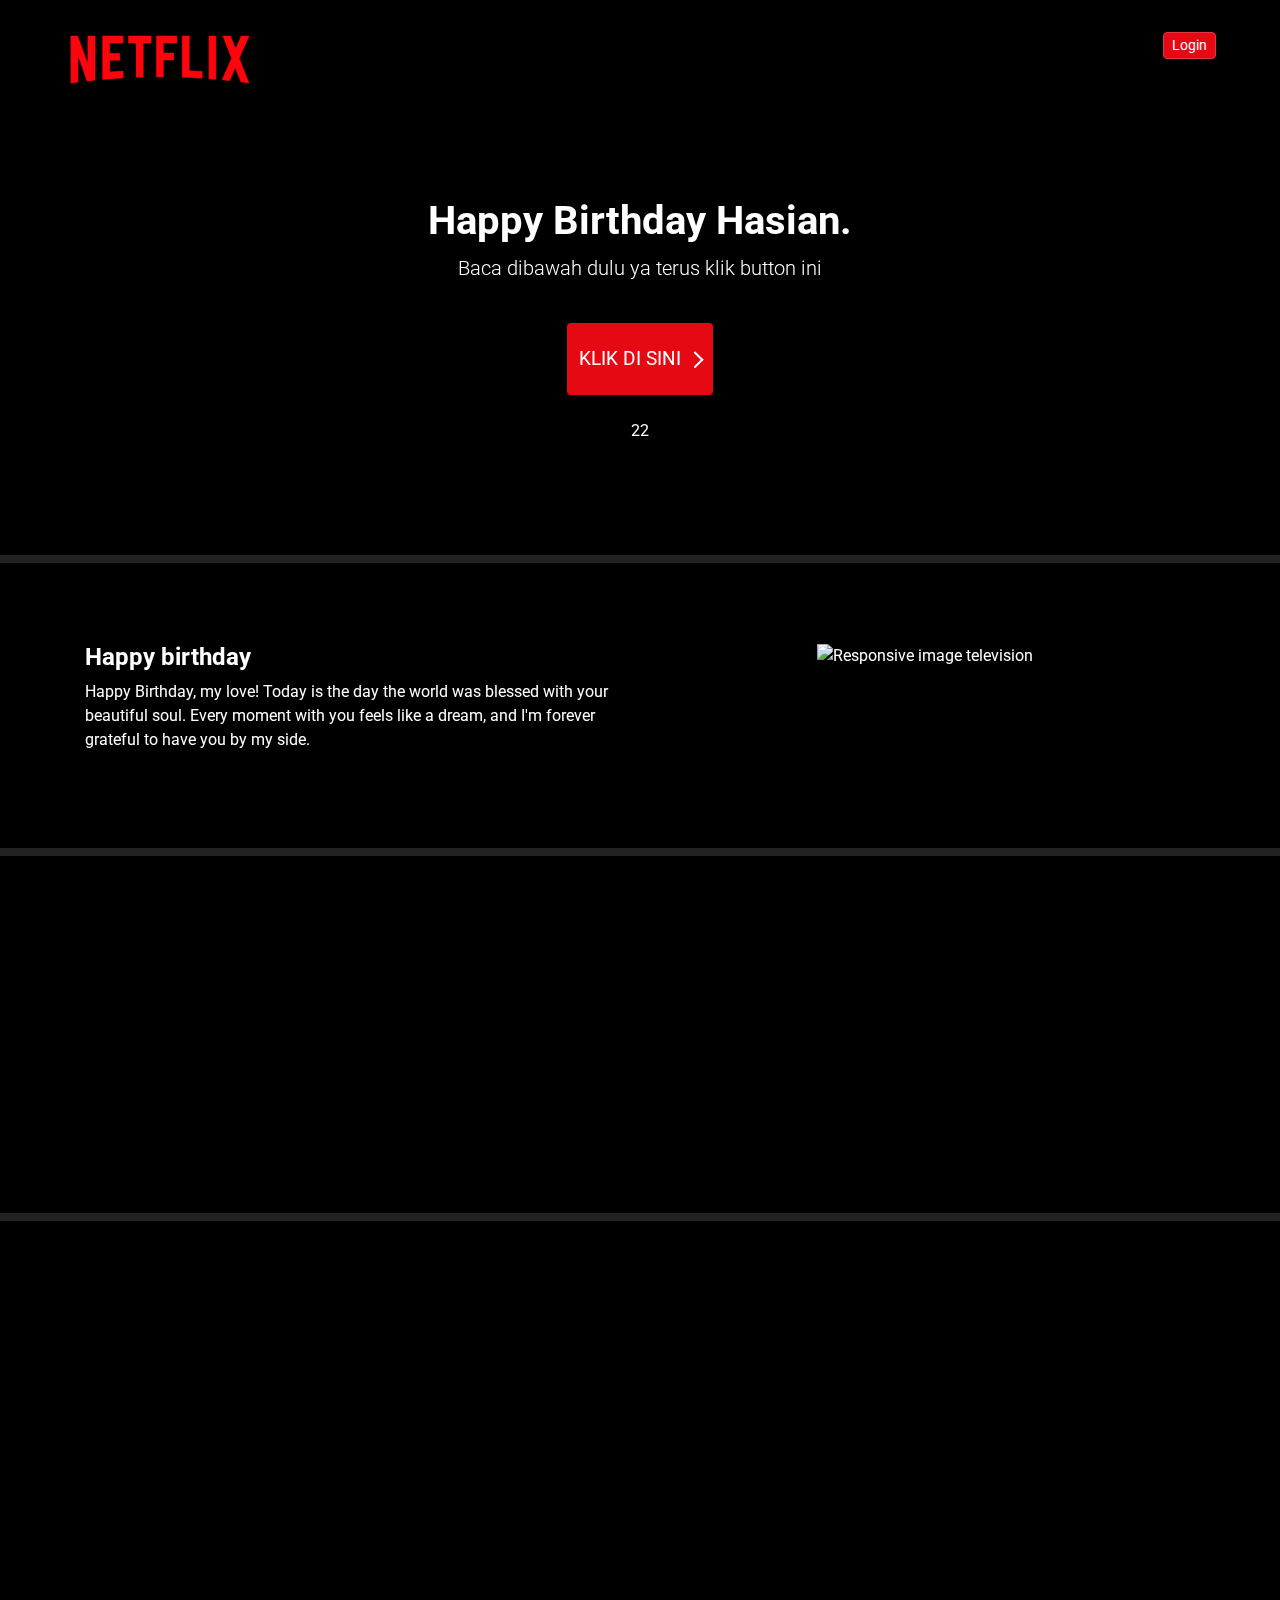
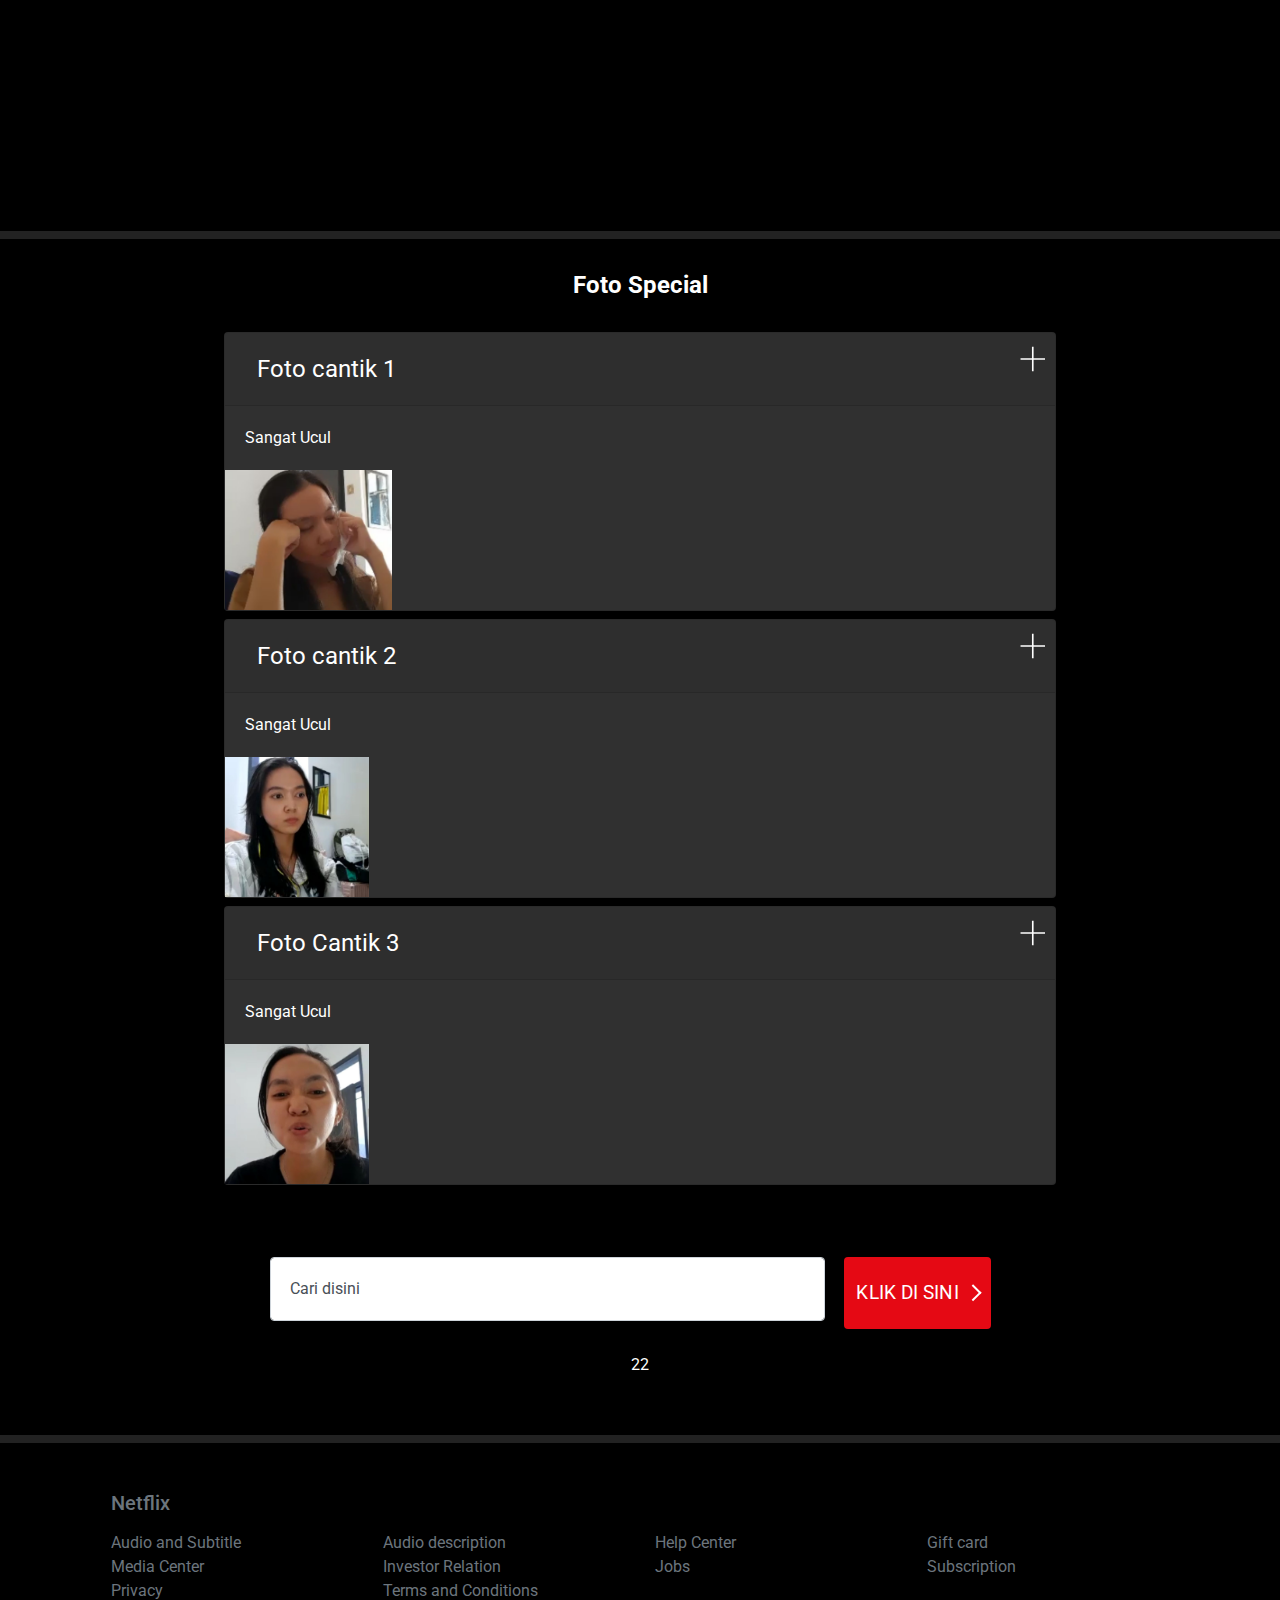
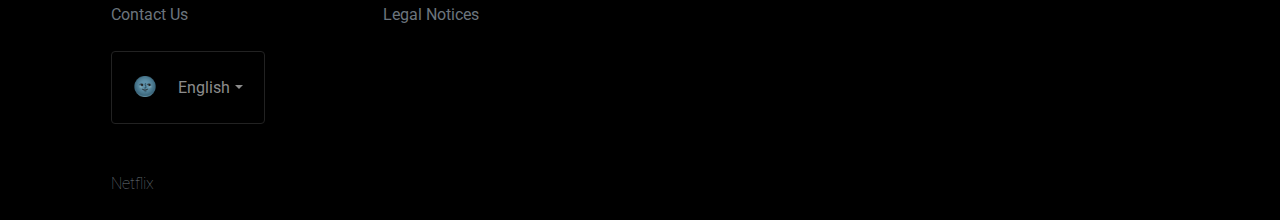
==== index.html @ d00db01c "tes1" ====
<!DOCTYPE html>
<html lang="es">

<head>
  <meta charset="utf-8" />
  <meta name="viewport" content="width=device-width, initial-scale=1, shrink-to-fit=no" />
  <meta name="description"
    content="Disfruta de Netflix, películas y series en streaming en tu smart TV, consola, PC, Mac, móvil, tableta y más dispositivos." />
  <title>Netflix</title>
  <link rel="shortcut icon" href="https://assets.nflxext.com/us/ffe/siteui/common/icons/nficon2016.ico">
  <link href="css/bootstrap.min.css" rel="stylesheet" />
  <link rel="canonical" href="https://getbootstrap.com/docs/4.5/examples/floating-labels/">
  <link href="../assets/dist/css/bootstrap.css" rel="stylesheet">
  <link href="floating-labels.css" rel="stylesheet">
  <link href="css/style.css" rel="stylesheet" />

  <link href="https://unpkg.com/aos@2.3.1/dist/aos.css" rel="stylesheet">
</head>

<body>
  <main class="container-fluid">
    <!---->
    <section id="backGround">
      <div class="container-fluid relative">
        <header>
          <img src="img/logo-Netflix.png" alt="Responsive image LOGO" class="img-fluid" />
          <button type="button" class="btn btn-danger">Login</button>
        </header>
      </div>
      <div class=" jumbotron jumbotron-fluid relative mt-5" data-aos="zoom-in-down" data-aos-duration="3000">
        <h1>Happy Birthday Hasian.</h1>
        <p class="lead">Baca dibawah dulu ya terus klik button ini</p>
        <div class="row no-gutters justify-content-center">
          <div class="col-12 first">
            <p> 22</p>
          </div>
          <div class="col-12 col-lg-3 third my-4">
            <a href="landing.html" class="subscribe">
              Klik di sini <i class="arrow right"></i>
            </a>
          </div>
        </div>
      </div>
    </section>
    <!--------------03 equal section-->
    <section>
      <div class="container my-5">
        <div class="row">
          <div class="col-12 col-lg-6 text-lg-left" data-aos="zoom-in-down" data-aos-duration="3000">
            <h2>Happy birthday</h2>
            <p>Happy Birthday, my love! Today is the day the world was blessed with your beautiful soul. Every moment
              with you feels like a dream, and I'm forever grateful to have you by my side.</p>
          </div>
          <div class="col-12 col-lg-6" data-aos="zoom-in-down" data-aos-duration="3000">
            <img style="max-width: 300px;" src="img/foto2.png" alt="Responsive image television" class="img-fluid" />
          </div>
        </div>
      </div>
    </section>
    <!---->
    <section>
      <div class="container revers my-5">
        <div class="row">
          <div class="col-12 col-lg-6 ml-6 order-first order-lg-last text-lg-left" data-aos="flip-left"
          data-aos-easing="ease-out-cubic"
          data-aos-duration="2000">
            <h2>Massege</h2>
            <p>As you celebrate another year of life, I want to wish you all the happiness and success your heart
              desires. May your dreams grow even bigger, and may all your hopes come true. I’ll be here to support you,
              cheering you on through every challenge and celebrating every triumph. Your future is as bright as your
              beautiful soul, and I can’t wait to see all the amazing things you'll achieve.
            </p>
          </div>
          <div class="col-12 col-lg-6" data-aos="flip-left"
          data-aos-easing="ease-out-cubic"
          data-aos-duration="2000">
            <img style="max-width: 300px;" src="img/grid.png" alt="Responsive image mobile" class="img-fluid" />
          </div>
        </div>
      </div>
    </section>
    <!---->
    <section>
      <div class="container my-5">
        <div class="row">
          <div class="col-12 col-lg-6 text-lg-left" data-aos="fade-up"
          data-aos-anchor-placement="bottom-bottom" data-aos-duration="3000">
            <h2>Wish.</h2>
            <p>On your special day, I want to remind you how deeply I love you. May this year bring you endless joy, and
              may we create even more beautiful memories together. Here’s to celebrating many more birthdays with you,
              my forever and always.
            </p>
          </div>
          <div class="col-12 col-lg-6" data-aos="fade-up"
          data-aos-anchor-placement="bottom-bottom" data-aos-duration="3000">
            <img style="max-width: 300px;" src="img/grids.jpeg" alt="Responsive image device" class="img-fluid" />
          </div>
        </div>
      </div>
    </section>
    <!----------------------accordion-->
    <section>
      <div class="container" >
        <h3>Foto Special</h3>
        <div id="accordion" class="mb-5" >
          <div class="card" >
            <div class="card-header" id="headingOne">
              <button class="btn btn-link" data-toggle="collapse" data-target="#collapseOne" aria-expanded="false"
                aria-controls="collapseOne">
                Foto cantik 1
                <svg viewBox="0 0 26 26" class="svg-icon svg-closed rotated" focusable="true">
                  <path
                    d="M10.5 9.3L1.8 0.5 0.5 1.8 9.3 10.5 0.5 19.3 1.8 20.5 10.5 11.8 19.3 20.5 20.5 19.3 11.8 10.5 20.5 1.8 19.3 0.5 10.5 9.3Z">
                  </path>
                </svg>
              </button>
            </div>
            <div id="collapseOne" class="collapse show" aria-labelledby="headingOne" data-parent="#accordion">
              <div class="card-body">
                Sangat Ucul
              </div>
              <img style="max-width: 250px; max-height: 140px;" src="./img/2 (1).jpeg" alt="">
            </div>
          </div>
          <div class="card">
            <div class="card-header" id="headingTwo">
              <button class="btn btn-link" data-toggle="collapse" data-target="#collapseTwo" aria-expanded="false"
                aria-controls="collapseTwo">
                Foto cantik 2
                <svg viewBox="0 0 26 26" class="svg-icon svg-closed rotated" focusable="true">
                  <path
                    d="M10.5 9.3L1.8 0.5 0.5 1.8 9.3 10.5 0.5 19.3 1.8 20.5 10.5 11.8 19.3 20.5 20.5 19.3 11.8 10.5 20.5 1.8 19.3 0.5 10.5 9.3Z">
                  </path>
                </svg>
              </button>
            </div>
            <div id="collapseTwo" class="collapse show" aria-labelledby="headingTwo" data-parent="#accordion">
              <div class="card-body">
                Sangat Ucul
              </div>
              <img style="max-width: 250px; max-height: 140px;" src="./img/2 (2).jpeg" alt="">
            </div>

          </div>

          <div class="card">
            <div class="card-header" id="headingThree">
              <button class="btn btn-link" data-toggle="collapse" data-target="#collapseThree" aria-expanded="false"
                aria-controls="collapseThree">
                Foto Cantik 3
                <svg viewBox="0 0 26 26" class="svg-icon svg-closed rotated" focusable="true">
                  <path
                    d="M10.5 9.3L1.8 0.5 0.5 1.8 9.3 10.5 0.5 19.3 1.8 20.5 10.5 11.8 19.3 20.5 20.5 19.3 11.8 10.5 20.5 1.8 19.3 0.5 10.5 9.3Z">
                  </path>
                </svg>
              </button>
            </div>
            <div id="collapseThree" class="collapse show" aria-labelledby="headingThree" data-parent="#accordion">
              <div class="card-body">
                Sangat Ucul
              </div>
              <img style="max-width: 250px; max-height: 140px;" src="./img/2 (3).jpeg" alt="">
            </div>

          </div>
        </div>
        <form method="POST" action="/action_page.php" class="form-signin needs-validation" novalidate>
          <div class="row no-gutters justify-content-center">
            <div class="col-12 first">
              <p>22</p>
            </div>
            <div class="col-12 col-lg-9 second form-label-group my-4">
              <input type="email" id="inEmail" class="form-control" placeholder="Correo electrónico"
                pattern="[a-z0-9._%+-]+@[a-z0-9.-]+\.[a-z]{2,}$" maxlength="50" minlength="5" required>
              <label for="inEmail">Cari disini</label>
            </div>
            <div class="col-12 col-lg-3 third my-4">
              <a href="landing.html" class="subscribe">
                Klik di sini <i class="arrow right"></i>
              </a>
            </div>
          </div>
        </form>
      </div>
    </section>
  </main>
  <!---footer---------->
  <footer class="page-footer font-small blue text-muted">
    <div class="container text-left">
      <div class="row justify-content-space-between">
        <div class="col-12 mt-5 mb-2">
          <p class="h5 text-capitalize">Netflix</p>
        </div>
        <hr class="clearfix w-100 d-md-none pb-3" />
        <div class="col-6 col-sm-4 col-md-3">
          <ul class="list-unstyled articles mb-4">
            <li>Audio and Subtitle</li>
            <li>Media Center</li>
            <li>Privacy</li>
            <li>Contact Us</li>
          </ul>
        </div>
        <div class="col-6 col-sm-4 col-md-3">
          <ul class="list-unstyled articles mb-4">
            <li>Audio description</li>
            <li>Investor Relation</li>
            <li>Terms and Conditions</li>
            <li>Legal Notices</li>
          </ul>
        </div>
        <div class="col-6 col-sm-4 col-md-3">
          <ul class="list-unstyled articles mb-4">
            <li>Help Center</li>
            <li>Jobs</li>
          </ul>
        </div>
        <div class="col-6 col-sm-4 col-md-3">
          <ul class="list-unstyled articles mb-4">
            <li>Gift card</li>
            <li>Subscription</li>
          </ul>
        </div>
      </div>

      <div class="dropdown">
        <button class="btn language dropdown-toggle text-left" type="button" id="dropdownMenuButton"
          data-toggle="dropdown" aria-haspopup="true" aria-expanded="false">
          <span class="globe"> &#127770;</span> English</button>
        <div class="dropdown-menu" aria-labelledby="dropdownMenuButton">
          <a class="dropdown-item" href="#">Español</a>
          <a class="dropdown-item" href="#">English</a>
        </div>
      </div>
      <p class="footer-copyright pt-5 pb-2 font-weight-lighter text-muted">
        Netflix
      </p>
    </div>
  </footer>
  <script src="https://code.jquery.com/jquery-3.5.1.slim.min.js"
    integrity="sha384-DfXdz2htPH0lsSSs5nCTpuj/zy4C+OGpamoFVy38MVBnE+IbbVYUew+OrCXaRkfj" crossorigin="anonymous">
  </script>
  <script src="js/bootstrap.bundle.min.js"></script>
  <script src="js/main.js"></script>
  <script src="https://unpkg.com/aos@2.3.1/dist/aos.js"></script>

  <script>
    AOS.init();
  </script>
</body>

</html>
---- css/style.css ----
@import url('https://fonts.googleapis.com/css2?family=Roboto:wght@300;400;700;900&display=swap');

/*reset*/
*,
*:before,
*:after {
    margin: 0;
    padding: 0;
    border: 0;
    box-sizing: border-box;
    -moz-box-sizing: border-box;
    -webkit-box-sizing: border-box;
}

h1,h2,p,i,ul,li,{
    font-size: 100%;
    font-style: inherit;
    font-weight: inherit;
    vertical-align: baseline;
    text-decoration: none;
}

ul {
    list-style: none;
}

a,abbr[data-original-title], abbr[title] {
    text-decoration: none;
    color: inherit;
}

/*GENERAL*/
html {
    font-size: 14px;
}

@media (min-width: 960px) {
    html {
        font-size: 16px;
    }
}

body {
    min-width: 316px;
    width: auto;
    font-family: 'Roboto', Helvetica, Arial, sans-serif;
    font-weight: 400;
    line-height: 1.5;
    color: #fff;
    margin: 0 auto;
    background-color: black;
    overflow-x:hidden
}

#backGround {
    position: relative;
}




#backGround:before {
    content: "";
    background-image: url(../img/herobg2.png);
    background-size: cover;
    position: absolute;
    top: 0px;
    overflow: hidden;
    right: -15px;
    bottom: 0px;
    left: -13px;
    opacity: 0.35;
}

.relative {
    position: relative;
}


header img {
    width: 18vw;
    min-width: 100px;
}

@media (min-width: 768px) {
    header img {
        width: 15vw;
    }
}

.btn-danger {
    background-color: #e50914;
    line-height: normal;
    font-size: .9rem;
    /*margin-top: .35rem;*/
    padding: .25rem .5rem;
    float: right;
}

.container-fluid {
    padding-left: 0;
    padding-right: 0;
}

section {
    border-bottom: 8px solid #222;
    padding: 2rem 5%;
}

.container {
    text-align: center;
}

.jumbotron {
    background-color: transparent !important;
}

.jumbotron-fluid {
    margin-bottom: 0;
    text-align: center;
}

.jumbotron-fluid .container p {
    font-size: 1.5rem;
}

.jumbotron-fluid .container p.lead {
    font-size: 1.7rem;
}

h1,
h2,
h3 {
    font-weight: 700;
}

h1 {
    font-size: 2.5rem;
}

h2,
h3 {
    font-size: 1.5rem;
}

form {
    max-width: 900px;
    margin: 10px auto;
    padding: 0 5em;
}

  
label {
    color: #8c8c8c;
}

@media (min-width: 960px) {
    .first {
        order: 3;
    }

    .second {
        order: 1;
        /*margin-left: -15px;*/
    }

    .third {
        order: 2;
    }
}
/*************PLACEHOLDER:SHOWN**************/  
  .form-label-group {
    position: relative;
  }
  
  .form-label-group > input,
  .form-label-group > label {
    height:4rem;
    padding: 1.2rem;
  }
  
  .form-label-group > label {
    position: absolute;
    top: 0;
    left: 0;
    display: block;
    margin-bottom: 0; /* Override default `<label>` margin */
    line-height: 1.5;
    color: #495057;
    pointer-events: none;
    cursor: text; /* Match the input under the label */
    border: 1px solid transparent;
    border-radius: .25rem;
    transition: all .1s ease-in-out;
  }
  
  .form-label-group input::-webkit-input-placeholder {
    color: transparent;
  }
  
  .form-label-group input:-ms-input-placeholder {
    color: transparent;
  }
  
  .form-label-group input::-ms-input-placeholder {
    color: transparent;
  }
  
  .form-label-group input::-moz-placeholder {
    color: transparent;
  }
  
  .form-label-group input::placeholder {
    color: transparent;
  }
  
  .form-label-group input:not(:placeholder-shown) {
    padding-top: 1.25rem;
    padding-bottom: .25rem;
  }
  
  .form-label-group input:not(:placeholder-shown) ~ label {
    padding-top: .25rem;
    padding-bottom: .25rem;
    font-size: 12px;
    color: #777;
  }
  
  /* Fallback for Edge
  ----------------------------*/
  @supports (-ms-ime-align: auto) {
    .form-label-group > label {
      display: none;
    }
    .form-label-group input::-ms-input-placeholder {
      color: #777;
    }
  }
  
  /* Fallback for IE
  -----------------------------*/
  @media all and (-ms-high-contrast: none), (-ms-high-contrast: active) {
    .form-label-group > label {
      display: none;
    }
    .form-label-group input:-ms-input-placeholder {
      color: #777;
    }
  }
  
/**/

.subscribe {
    display: inline-block;
    letter-spacing: .1px;
    font-size: 1.2rem;
    text-transform: uppercase;
    background-color: #e50914;
    line-height: 4rem;
    color: #fff;
    padding: 0.25rem .75rem;
    border-radius: .25rem;
    text-decoration: none;
    transition: background-color 0.3s ease, color 0.3s ease;
}

.subscribe:hover {
    background-color: #222;
    color: #e50914; /* Mengubah warna teks saat di-hover */
    text-decoration: none; /* Menjaga tautan agar tidak ada garis bawah */
}


@media (min-width: 960px) {
    .suscribe {
        font-size: 1.5rem;
        margin-left: -35px;
    }
}

.arrow {
    border: solid #fff;
    border-width: 0 2px 2px 0;
    display: inline-block;
    padding: 0.3rem;
    margin-left: 0.2rem
}

.suscribe:hover {
    color: inherit;
}

.right {
    transform: rotate(-45deg);
    -webkit-transform: rotate(-45deg);
}

.invalid-feedback {
    color: #ffa00a;
    text-align: left;
    margin-bottom: -6px;
    padding: 6px 3px;
    font-size: 15px;
}

@media(min-width: 960px) {
    .justify {
        text-align: justify;
        -webkit-hyphens: auto;
        -moz-hyphens: auto;
        hyphens: auto;
    }
}

#accordion {
    margin: 2rem auto;
    width: 100%;
}

@media (min-width:768px) {
    #accordion {
        max-width: 75%;
    }
}

.card {
    margin-bottom: 0.5rem;
    text-align: left;
    background: #303030;
    color: #fff;
}

.card-header p {
    color: #fff;
    text-align: left;
}

.card button {
    overflow: visible;
    width: 100%;
    /*para que coja el click a lo largo*/
    font-size: 1.5rem;
    text-align: left;
}

.svg-closed {
    position: absolute;
    right: 0.3em;
    top: 1.1em;
    width: 1em;
    fill: #fff;
    -webkit-transform: translateY(-50%) rotate(-90deg);
    -moz-transform: translateY(-50%) rotate(-90deg);
    -ms-transform: translateY(-50%) rotate(-90deg);
    -o-transform: translateY(-50%) rotate(-90deg);
    transform: translateY(-50%) rotate(-90deg);
    transition: all;
}


.rotated {
    -webkit-transform: translateY(-50%) rotate(-45deg);
    -moz-transform: translateY(-50%) rotate(-45deg);
    -ms-transform: translateY(-50%) rotate(-45deg);
    -o-transform: translateY(-50%) rotate(-45deg);
    transform: translateY(-50%) rotate(-45deg);
    transition: all;
}

/*anulando bootstrap*/
.btn-link {
    font-weight: 400;
    color: inherit;
    text-decoration: none;
    border: none;
}

.btn-link:hover {
    color: inherit;
    text-decoration: none;
    border: none;
}

.btn-link.focus,
.btn-link:focus {
    text-decoration: none
}

.btn-link.disabled,
.btn-link:disabled {
    color: inherit;
    pointer-events: none;
    border: none
}

.btn.focus,
.btn:focus {
    box-shadow: 0 0 0 0.2rem transparent;
}

footer a:hover {
    color: inherit;
}


/*color real footer es el #757575 pero ya que hay que aplciar bootstrap, mantenemos text-muted que es parecido*/
footer {
    margin: 0 auto;
    max-width: 85%;
}

.language {
    background-color: transparent;
    font-size: 1rem;
    font-weight: 400;
    color: #8c8c8c;
    padding: 2%;
    border: 1px solid #222;
}

.language:hover {
    background-color: inherit;
    color: inherit;
}

.dropdown-menu {
    background-color: transparent;
    border: 1px solid #222;
    text-align: center;
}

.dropdown-item {
    color: #fff;
}

.dropdown-item:hover {
    color: #fff;
    background-color: #1E90FF;
}

.globe {
    padding-right: 0.9em;
    font-size: 1.2rem; 
}
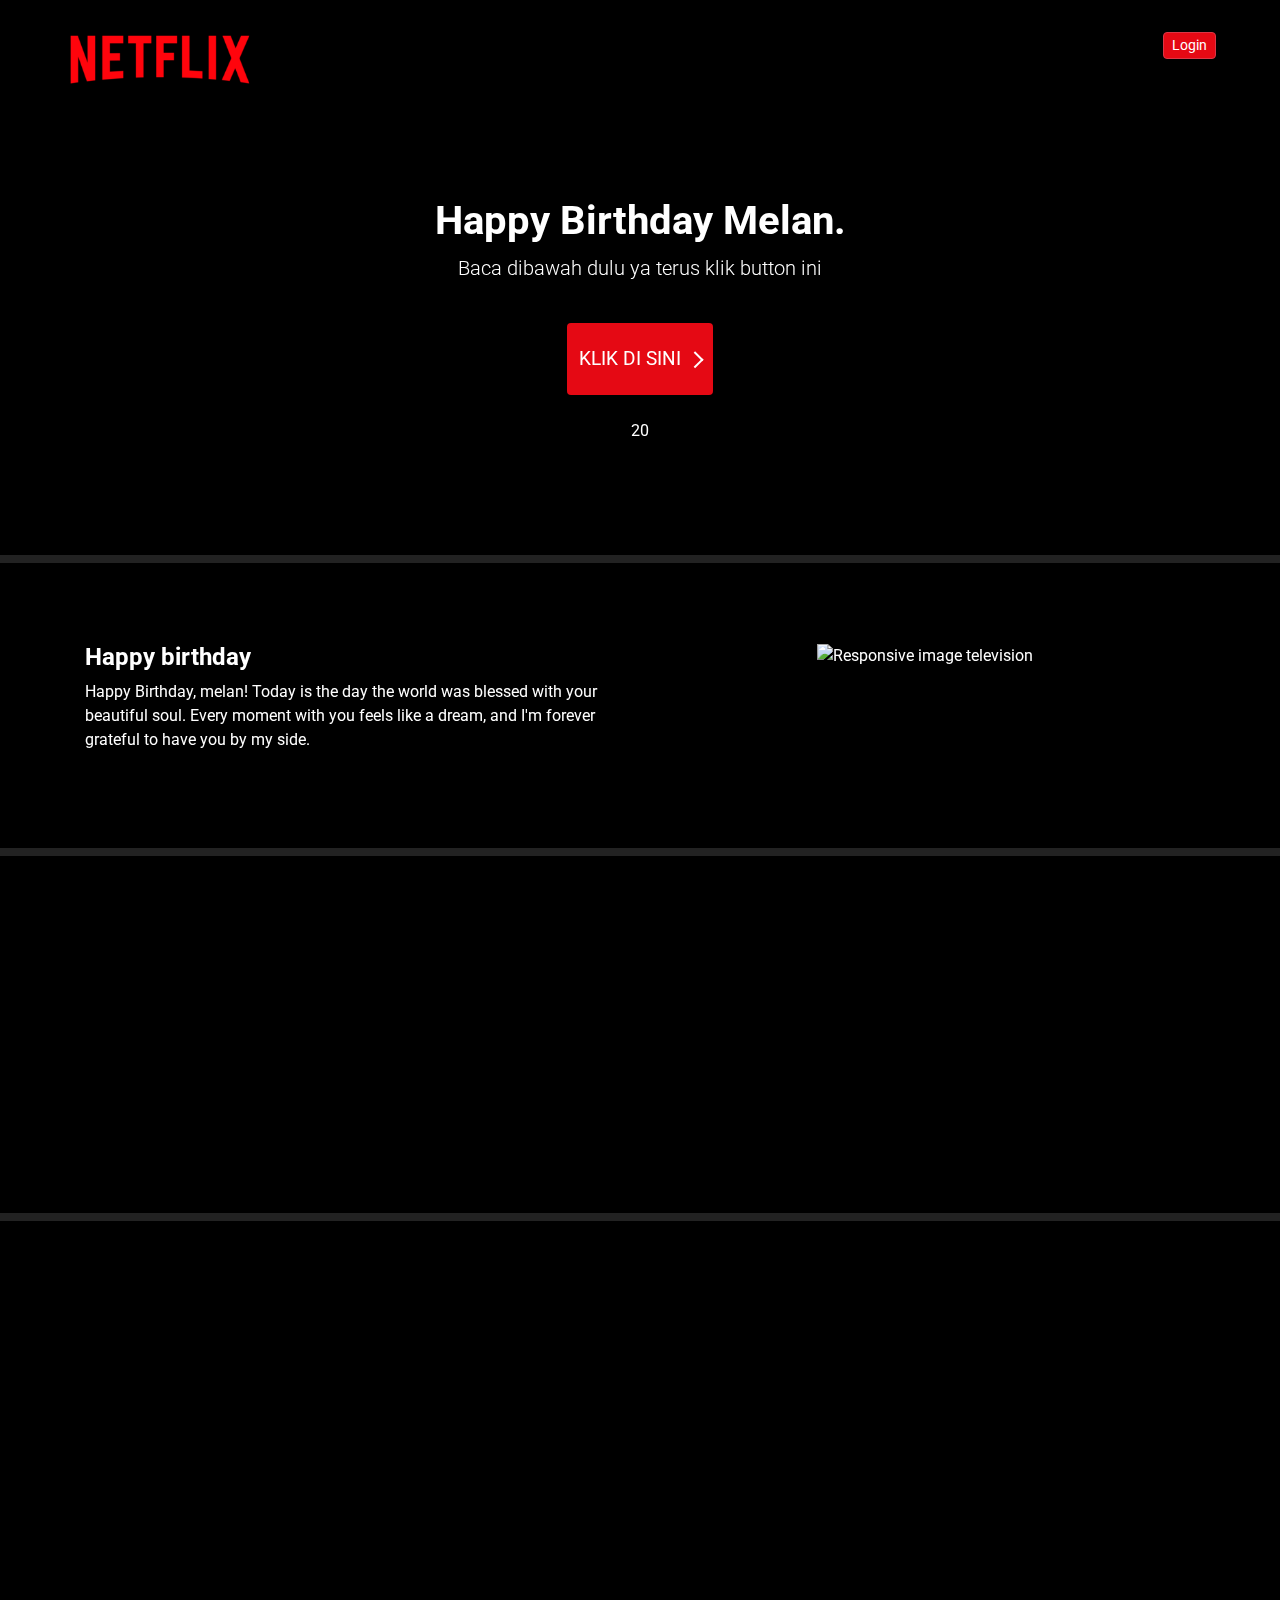
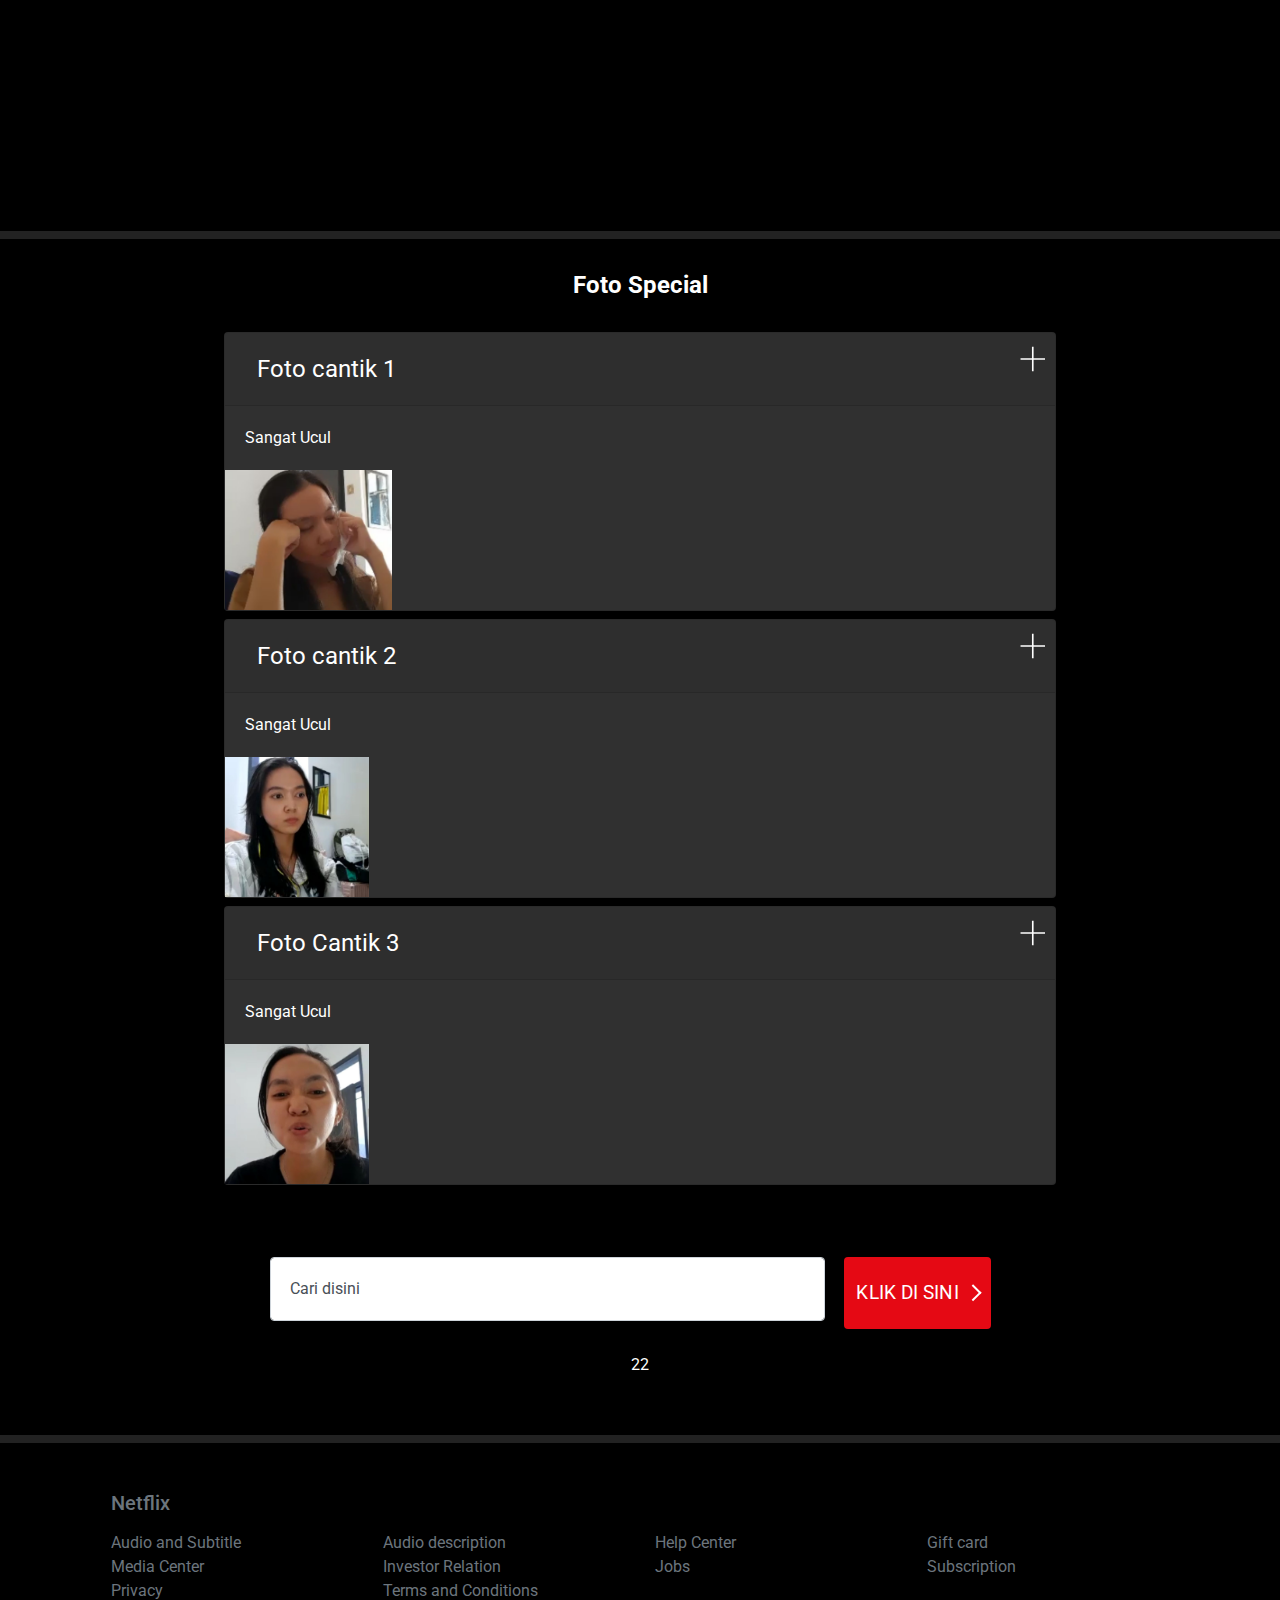
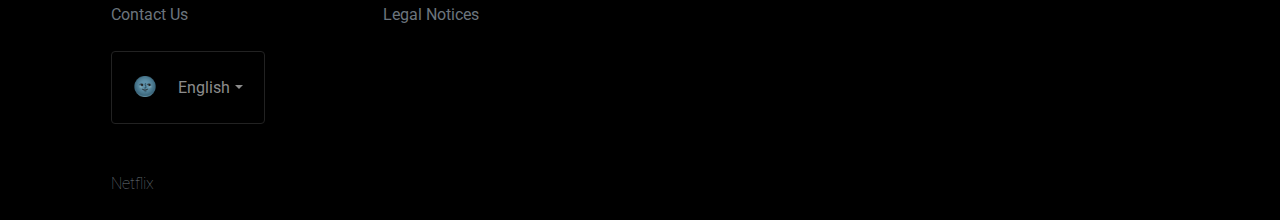
==== commit 03a3a7ea: "push" ====
--- a/index.html
+++ b/index.html
@@ -28,11 +28,11 @@
         </header>
       </div>
       <div class=" jumbotron jumbotron-fluid relative mt-5" data-aos="zoom-in-down" data-aos-duration="3000">
-        <h1>Happy Birthday Hasian.</h1>
+        <h1>Happy Birthday Melan.</h1>
         <p class="lead">Baca dibawah dulu ya terus klik button ini</p>
         <div class="row no-gutters justify-content-center">
           <div class="col-12 first">
-            <p> 22</p>
+            <p> 20</p>
           </div>
           <div class="col-12 col-lg-3 third my-4">
             <a href="landing.html" class="subscribe">
@@ -48,7 +48,7 @@
         <div class="row">
           <div class="col-12 col-lg-6 text-lg-left" data-aos="zoom-in-down" data-aos-duration="3000">
             <h2>Happy birthday</h2>
-            <p>Happy Birthday, my love! Today is the day the world was blessed with your beautiful soul. Every moment
+            <p>Happy Birthday, melan! Today is the day the world was blessed with your beautiful soul. Every moment
               with you feels like a dream, and I'm forever grateful to have you by my side.</p>
           </div>
           <div class="col-12 col-lg-6" data-aos="zoom-in-down" data-aos-duration="3000">
@@ -64,7 +64,7 @@
           <div class="col-12 col-lg-6 ml-6 order-first order-lg-last text-lg-left" data-aos="flip-left"
           data-aos-easing="ease-out-cubic"
           data-aos-duration="2000">
-            <h2>Massege</h2>
+            <h2>Message</h2>
             <p>As you celebrate another year of life, I want to wish you all the happiness and success your heart
               desires. May your dreams grow even bigger, and may all your hopes come true. I’ll be here to support you,
               cheering you on through every challenge and celebrating every triumph. Your future is as bright as your
@@ -86,7 +86,7 @@
           <div class="col-12 col-lg-6 text-lg-left" data-aos="fade-up"
           data-aos-anchor-placement="bottom-bottom" data-aos-duration="3000">
             <h2>Wish.</h2>
-            <p>On your special day, I want to remind you how deeply I love you. May this year bring you endless joy, and
+            <p>On your special day, I want to remind you how deeply I proud of u. May this year bring you endless joy, and
               may we create even more beautiful memories together. Here’s to celebrating many more birthdays with you,
               my forever and always.
             </p>
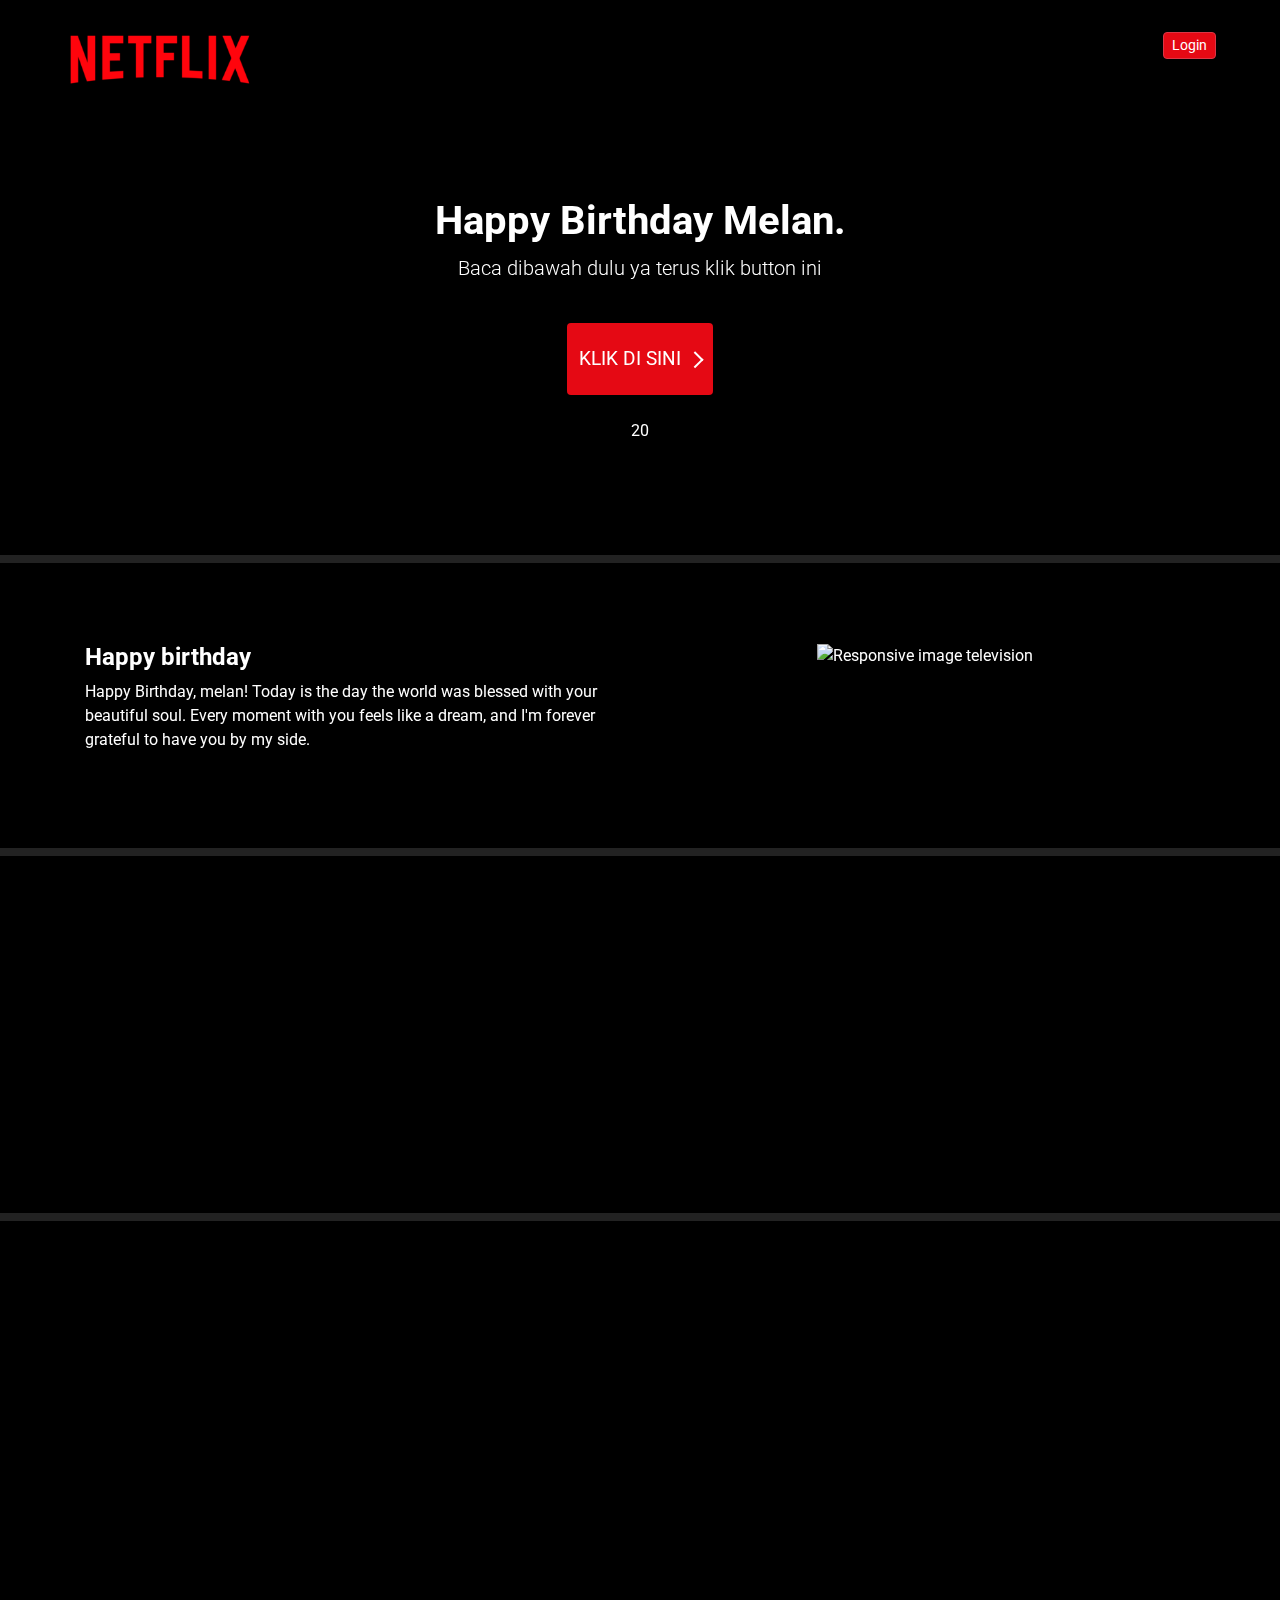
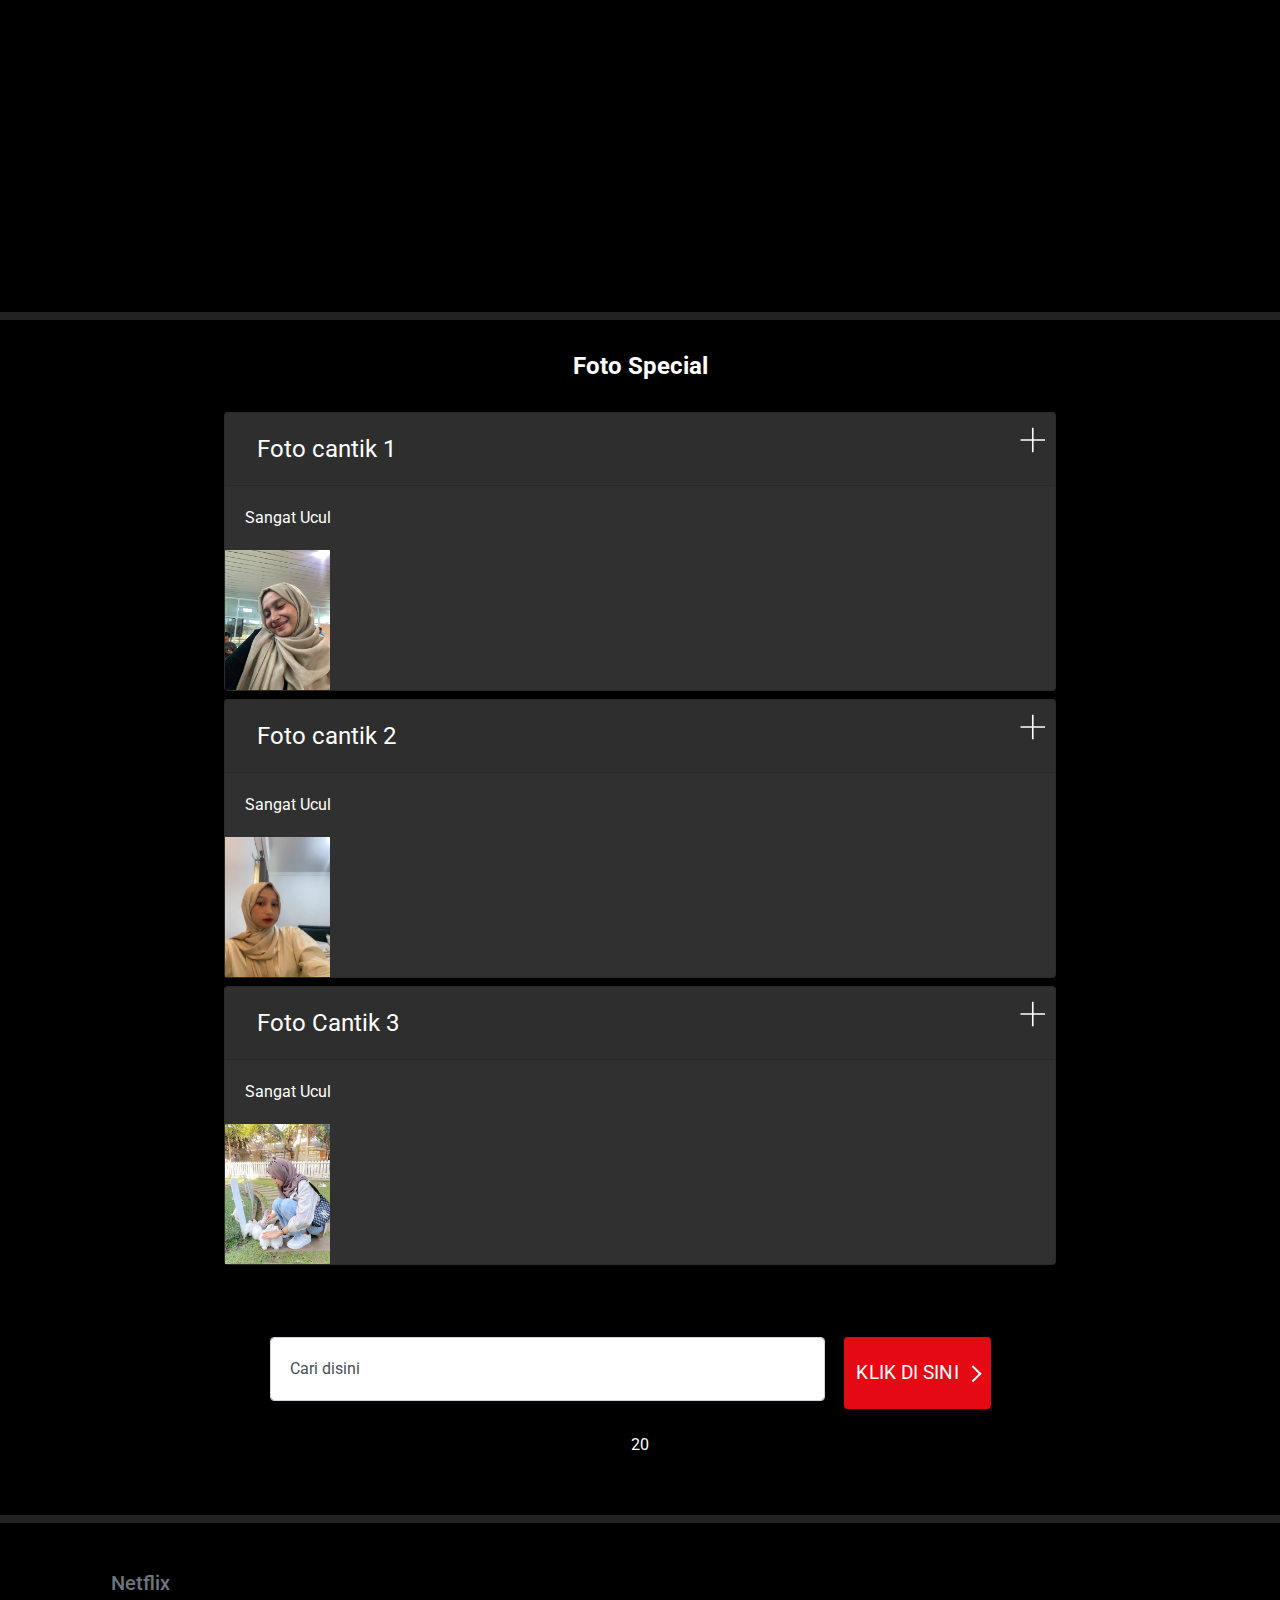
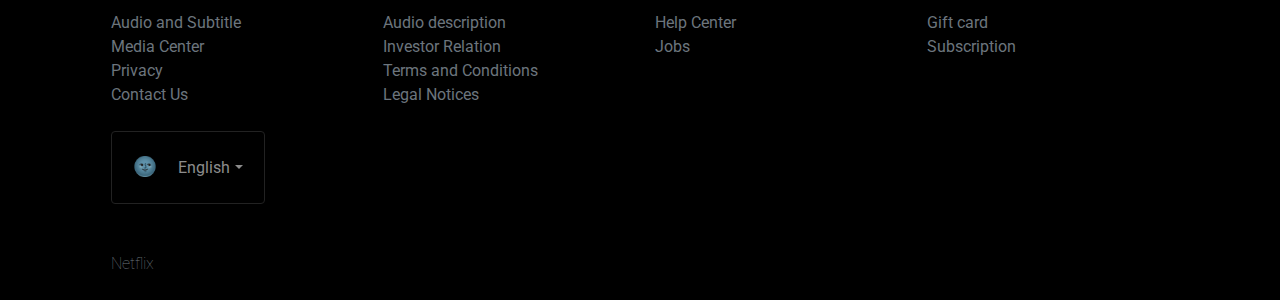
==== commit 7a1d503d: "add" ====
--- a/index.html
+++ b/index.html
@@ -167,7 +167,7 @@
         <form method="POST" action="/action_page.php" class="form-signin needs-validation" novalidate>
           <div class="row no-gutters justify-content-center">
             <div class="col-12 first">
-              <p>22</p>
+              <p>20</p>
             </div>
             <div class="col-12 col-lg-9 second form-label-group my-4">
               <input type="email" id="inEmail" class="form-control" placeholder="Correo electrónico"
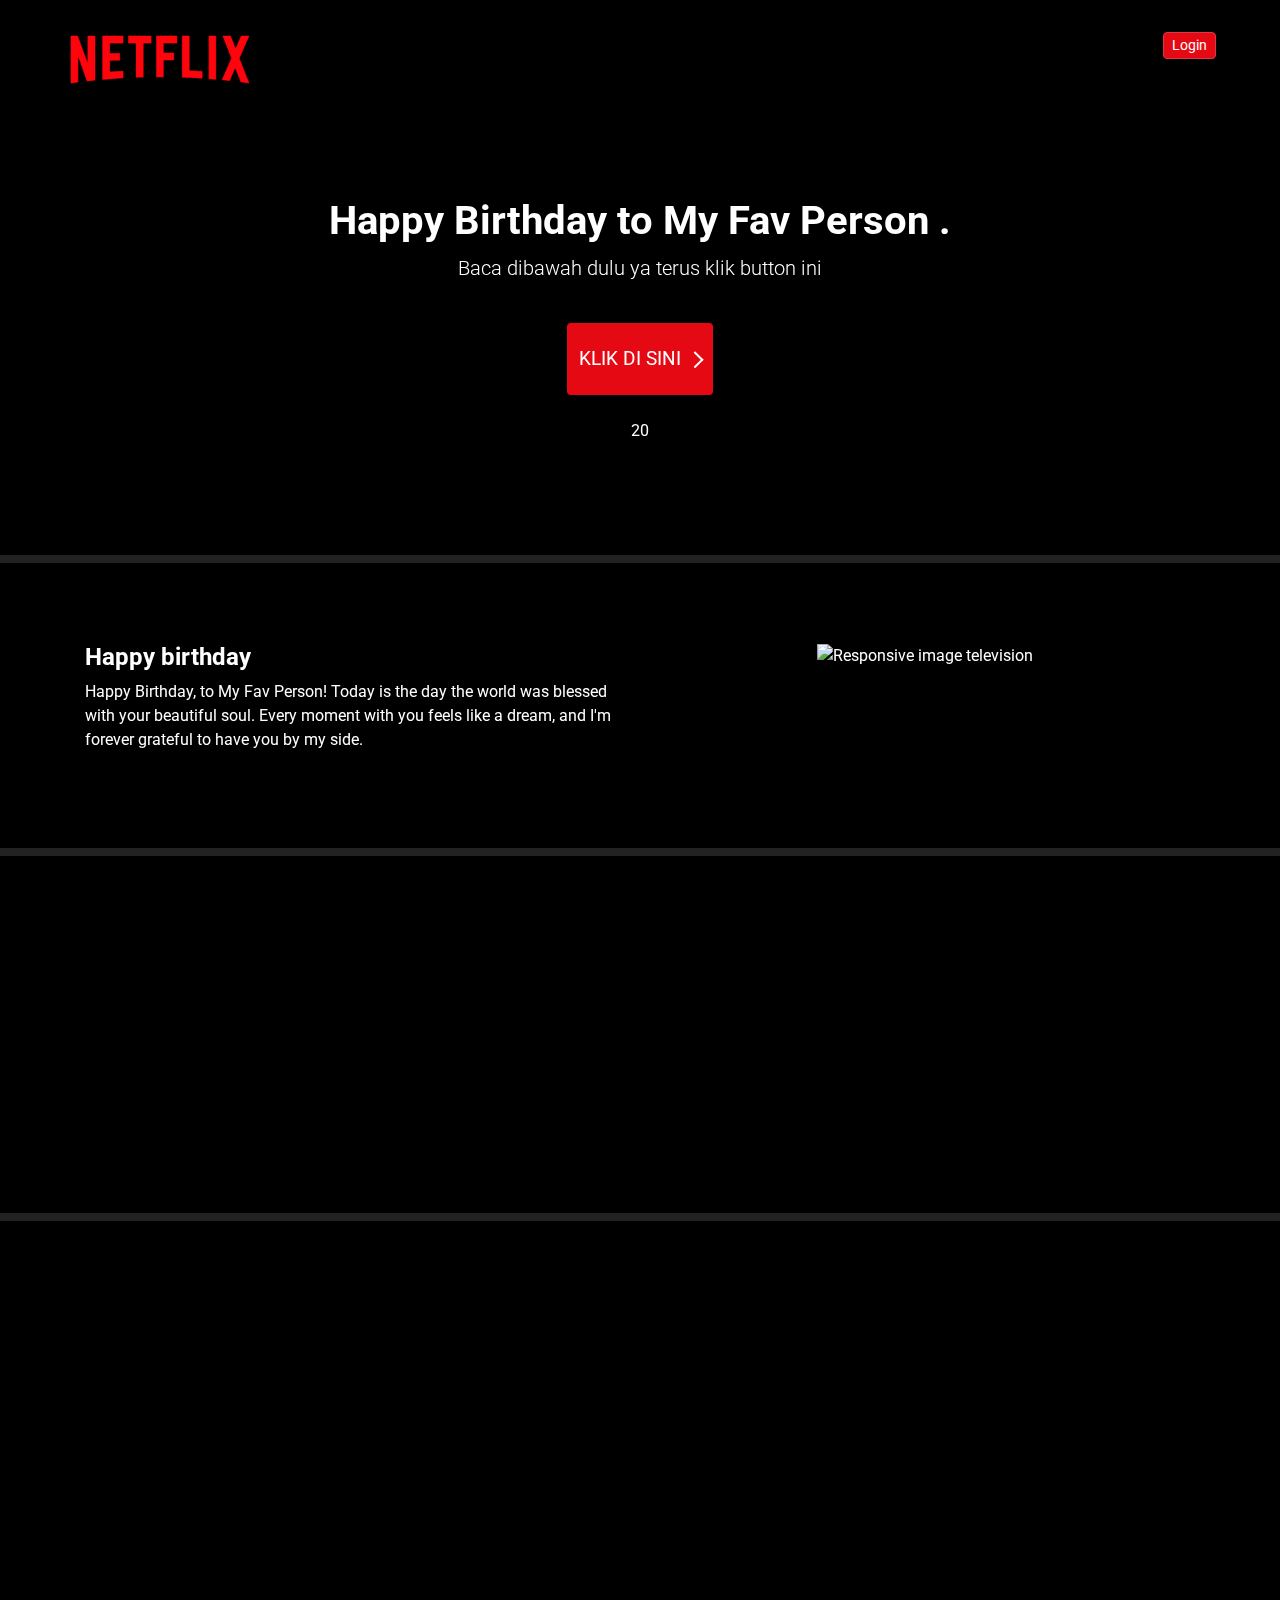
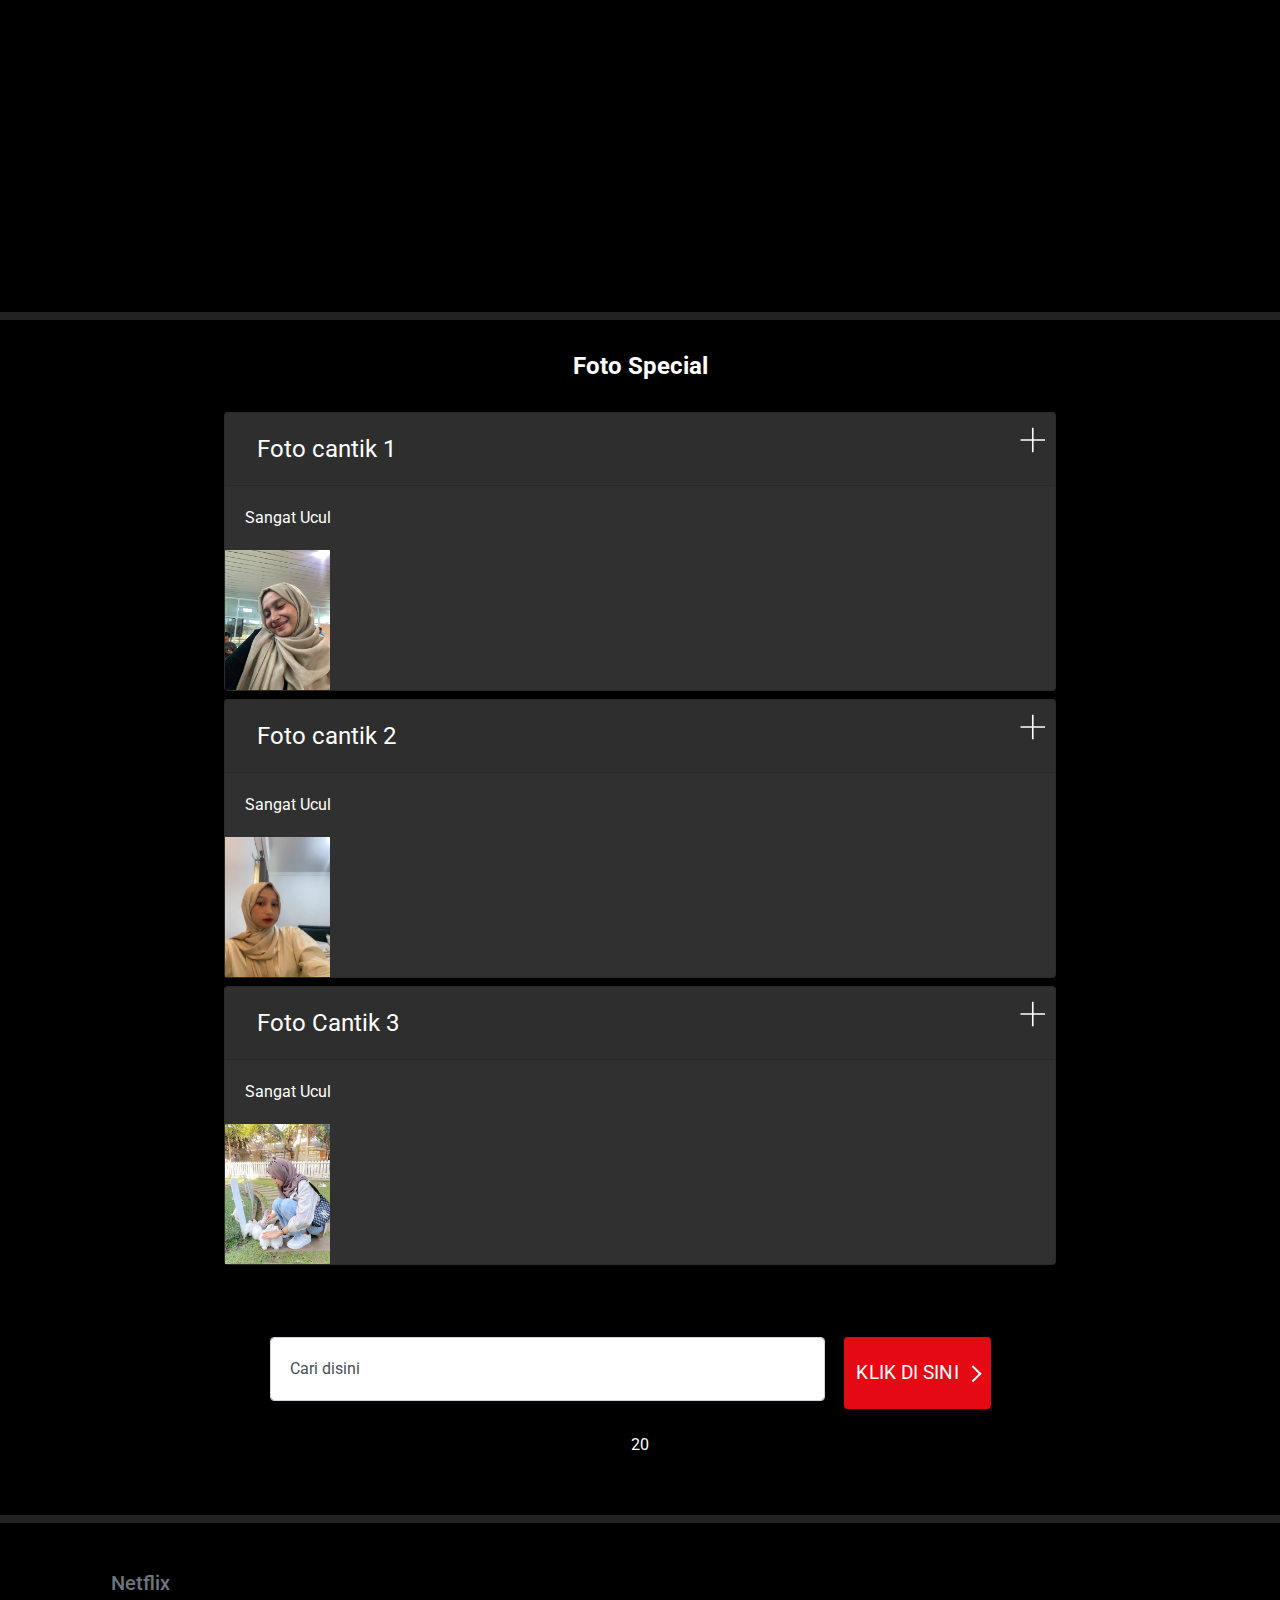
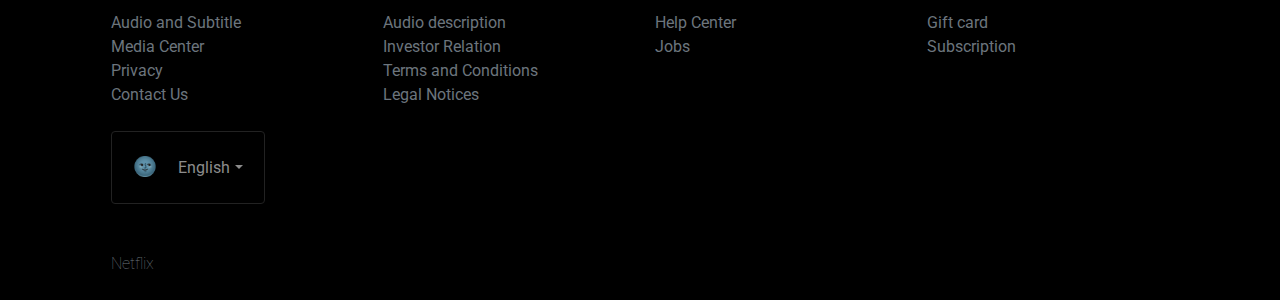
==== commit e4452237: "add w" ====
--- a/index.html
+++ b/index.html
@@ -28,7 +28,7 @@
         </header>
       </div>
       <div class=" jumbotron jumbotron-fluid relative mt-5" data-aos="zoom-in-down" data-aos-duration="3000">
-        <h1>Happy Birthday Melan.</h1>
+        <h1>Happy Birthday to My Fav Person .</h1>
         <p class="lead">Baca dibawah dulu ya terus klik button ini</p>
         <div class="row no-gutters justify-content-center">
           <div class="col-12 first">
@@ -48,7 +48,7 @@
         <div class="row">
           <div class="col-12 col-lg-6 text-lg-left" data-aos="zoom-in-down" data-aos-duration="3000">
             <h2>Happy birthday</h2>
-            <p>Happy Birthday, melan! Today is the day the world was blessed with your beautiful soul. Every moment
+            <p>Happy Birthday, to My Fav Person! Today is the day the world was blessed with your beautiful soul. Every moment
               with you feels like a dream, and I'm forever grateful to have you by my side.</p>
           </div>
           <div class="col-12 col-lg-6" data-aos="zoom-in-down" data-aos-duration="3000">
